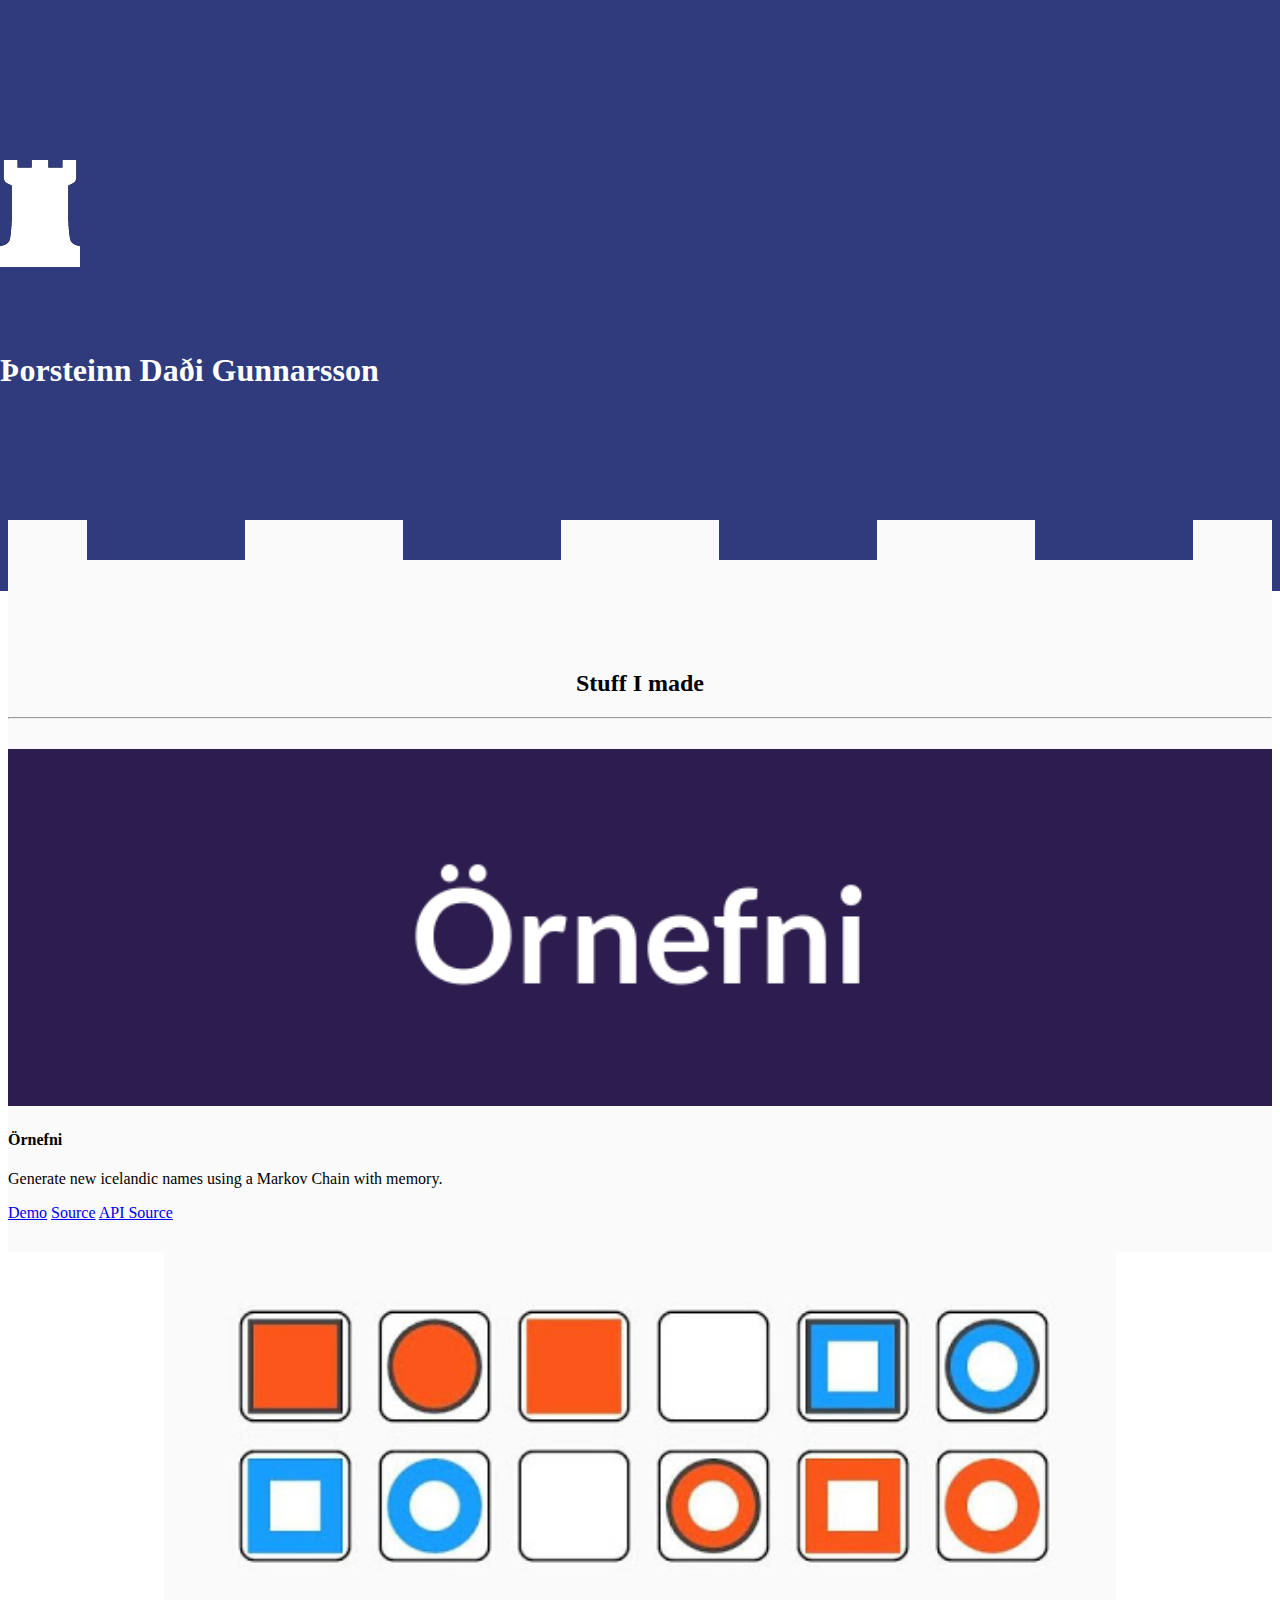
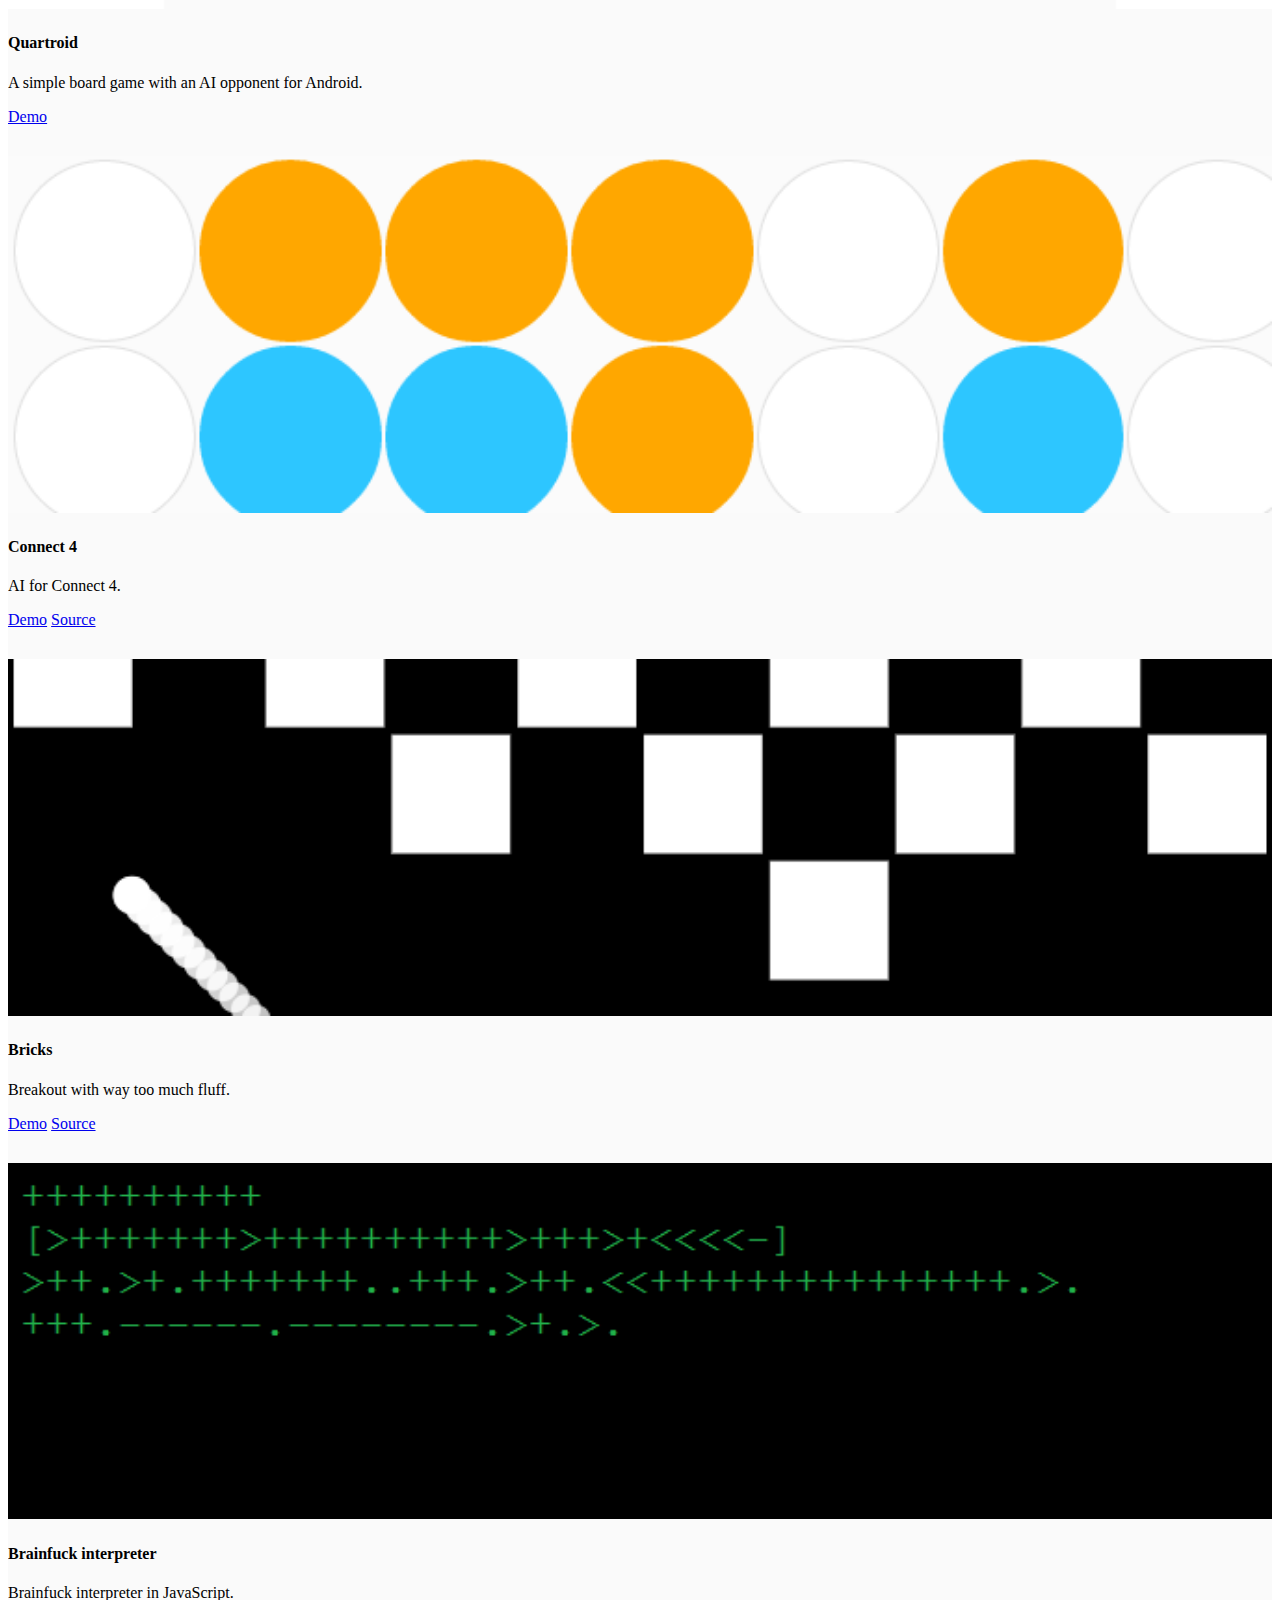
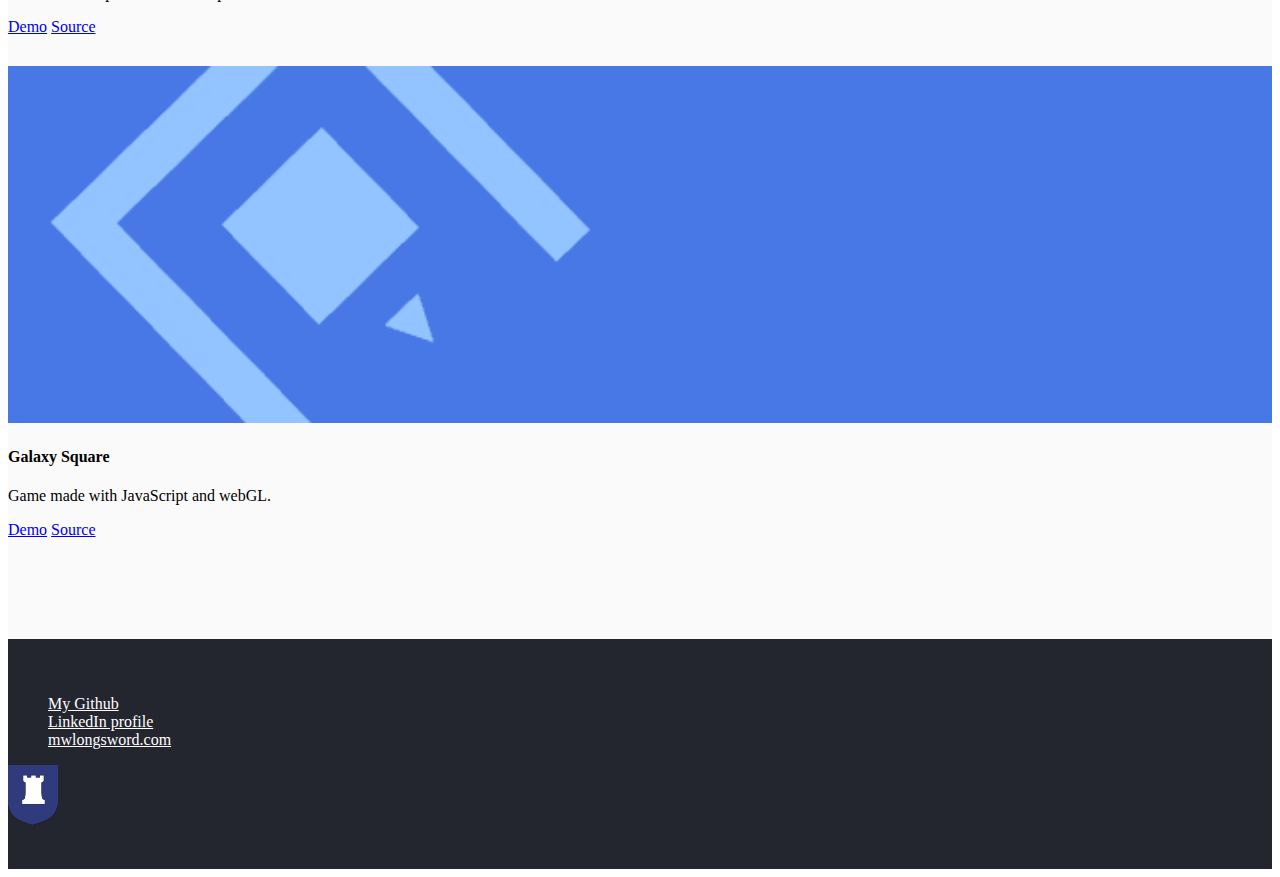
==== public_html/index.html @ 6a66941a "Add ornefni to front" ====
<!DOCTYPE html>
<html lang="en">
<head>
    <title>Þorsteinn.is</title>

    <meta charset="UTF-8">
    <meta name="viewport" content="width=device-width, initial-scale=1, shrink-to-fit=no">

    <link rel="stylesheet" href="https://maxcdn.bootstrapcdn.com/bootstrap/4.0.0-alpha.6/css/bootstrap.min.css"
          integrity="sha384-rwoIResjU2yc3z8GV/NPeZWAv56rSmLldC3R/AZzGRnGxQQKnKkoFVhFQhNUwEyJ"
          crossorigin="anonymous">
    <style>
        .jumbotron {
            background-color: white;
            background-color: #2F3B7C;
            //background-color: #262831;
            padding-top: 160px;
            padding-bottom: 180px;
            position: fixed;
            width: 100%;
            top: 0px;
            right: 0px;
            left: 0px;
            height: auto;
            z-index: -1;

        }
        .jumbotron h1 {
            color: white;
        }

        .shield {
            width: 80px;
            margin-bottom: 60px;
        }
        .content {
            position: relative;
            margin-top: 560px;
            padding-top: 50px;
            padding-bottom: 100px;
            background-color: #fafafa;
            //background-color: #2F3B7C;
            //border-top: 40px white dashed;
        }
        .content::before {
            content: "";
            width: 100%;
            height: 40px;
            position: relative;
            display: block;
            top: -90px;
            background-size: 25%;
            background-image: linear-gradient(
              to right,
              #fafafa,
              #fafafa 25%,
              transparent 25%,
              transparent 75%,
              #fafafa 75%,
              #fafafa 25%
            );
        }
        .content-heading {
            //color: #fafafa;
            text-align: center;
        }
        .content-heading + hr {
            //border-color: rgba(255, 255, 255, .2);
        }
        .card {
            margin-top: 30px;
            //border: none;
        }
        .card .card-img-top {
            width: 100%;
        }

        .footer {
            padding-top: 40px;
            padding-bottom: 40px;
            background-color: #23252f;
        }
        .footer ul {
            list-style: none;
        }
        .footer a {
            color: white;
        }
        .footer a:hover {
            color: white;
        }
    </style>
</head>
<body>
    <div></div>

    <section class="jumbotron text-center">
        <div class="container">
            <img src="img/tower-80.png" title="Azure, a tower argent." class="shield">
            <h1 class="jumbotron-heading">Þorsteinn Daði Gunnarsson</h1>
        </div>
    </section>

    <div class="content">
        <div class="container">
            <div class="row">
                <div class="col-sm-12">
                    <h2 class="content-heading display-4">Stuff I made</h2>
                    <hr/>
                </div>
            </div>
            <div class="row d-flex">
                <div class="col-sm-6 align-self-stretch">
                    <div class="card">
                      <img class="card-img-top" src="img/ornefni.png" title="Örnefni">
                      <div class="card-block">
                        <h4 class="card-title">Örnefni</h4>
                        <p class="card-text">Generate new icelandic names using a Markov Chain with memory.</p>
                      </div>
                      <div class="card-block">
                        <a href="ornefni/" class="card-link">Demo</a>
                        <a href="https://github.com/thdg/stuff/tree/master/public_html/ornefni"
                           class="card-link">Source</a>
                        <a href="https://github.com/thdg/ornefni/"
                           class="card-link">API Source</a>
                      </div>
                    </div>
                </div>

                <div class="col-sm-6">
                    <div class="card">
                      <img class="card-img-top" src="img/quartroid.png" title="Quartroid">
                      <div class="card-block">
                        <h4 class="card-title">Quartroid</h4>
                        <p class="card-text">A simple board game with an AI opponent for Android.</p>
                      </div>
                      <div class="card-block">
                        <a href="https://play.google.com/store/apps/details?id=quartroid.kth.se.quartroid&hl=en"
                           target="_blank" class="card-link">Demo</a>
                      </div>
                    </div>
                </div>

            </div>
            <div class="row d-flex">
                <div class="col-sm-6 align-self-stretch">
                    <div class="card">
                      <img class="card-img-top" src="img/connect4.png" title="Connect 4">
                      <div class="card-block">
                        <h4 class="card-title">Connect 4</h4>
                        <p class="card-text">AI for Connect 4.</p>
                      </div>
                      <div class="card-block">
                        <a href="connect4/" class="card-link">Demo</a>
                        <a href="https://github.com/thdg/stuff/tree/master/public_html/connect4"
                           class="card-link">Source</a>
                      </div>
                    </div>
                </div>


                <div class="col-sm-6 align-self-stretch">
                    <div class="card">
                      <img class="card-img-top" src="img/bo.png" title="Bricks">
                      <div class="card-block">
                        <h4 class="card-title">Bricks</h4>
                        <p class="card-text">Breakout with way too much fluff.</p>
                      </div>
                      <div class="card-block">
                        <a href="bricks/" class="card-link">Demo</a>
                        <a href="https://github.com/thdg/stuff/tree/master/public_html/bricks"
                           class="card-link">Source</a>
                      </div>
                    </div>
                </div>


            </div>

            <div class="row">
                <div class="col-sm-6 align-self-stretch">
                    <div class="card">
                      <img class="card-img-top" src="img/bf.png" title="Brainfuck">
                      <div class="card-block">
                        <h4 class="card-title">Brainfuck interpreter</h4>
                        <p class="card-text">Brainfuck interpreter in JavaScript.</p>
                      </div>
                      <div class="card-block">
                        <a href="BF/" class="card-link">Demo</a>
                        <a href="https://github.com/thdg/stuff/tree/master/public_html/BF"
                           class="card-link">Source</a>
                      </div>
                    </div>
                </div>

                <div class="col-sm-6 align-self-stretch">
                    <div class="card">
                      <img class="card-img-top" src="img/gs.png" title="Galaxy square">
                      <div class="card-block">
                        <h4 class="card-title">Galaxy Square</h4>
                        <p class="card-text">Game made with JavaScript and webGL.</p>
                      </div>
                      <div class="card-block">
                        <a href="GS/" class="card-link">Demo</a>
                        <a href="https://github.com/thdg/stuff/tree/master/public_html/GS"
                           class="card-link">Source</a>
                      </div>
                    </div>
                </div>

            </div>
        </div>
    </div>

    <div class="footer">
        <div class="container">
            <div class="row">
                <div class="col-sm-4">
                    <ul>
                        <li>
                            <a href="https://github.com/thdg">My Github</a>
                        </li>
                        <li>
                            <a href="www.linkedin.com/in/thorsteinndadi">LinkedIn profile</a>
                        </li>
                        <li>
                            <a href="https://mwlongsword.com">mwlongsword.com</a>
                        </li>
                    </ul>
                </div>
                <div class="col-sm-8">
                    <img src="img/shield-50.png" title="Azure, a tower argent." width="50px" class="float-right"/>
                </div>
            </div>
        </div>
    </div>

    <script>
        var jumbo = document.querySelector(".jumbotron");
        document.onscroll = function(e) {
            jumbo.style.marginTop = -document.body.scrollTop/2 + "px";
        };
    </script>
</body>
</html>
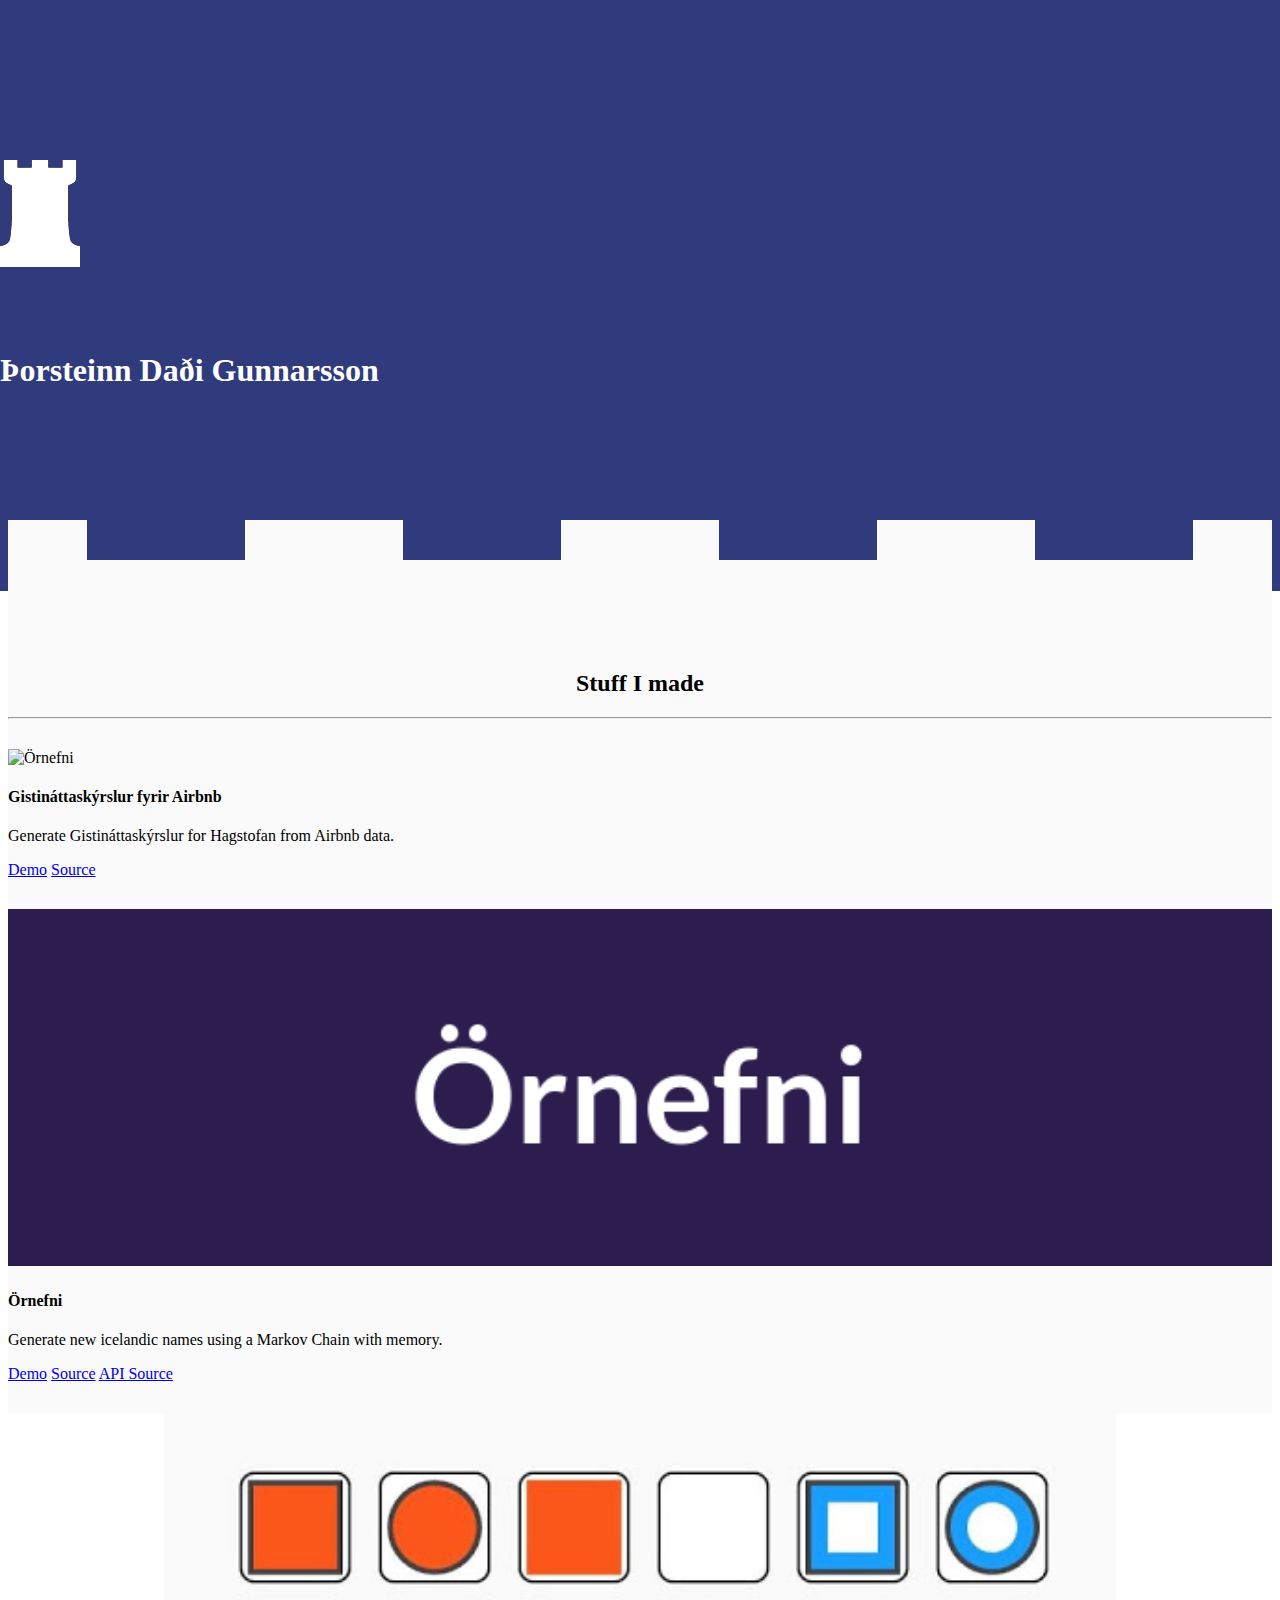
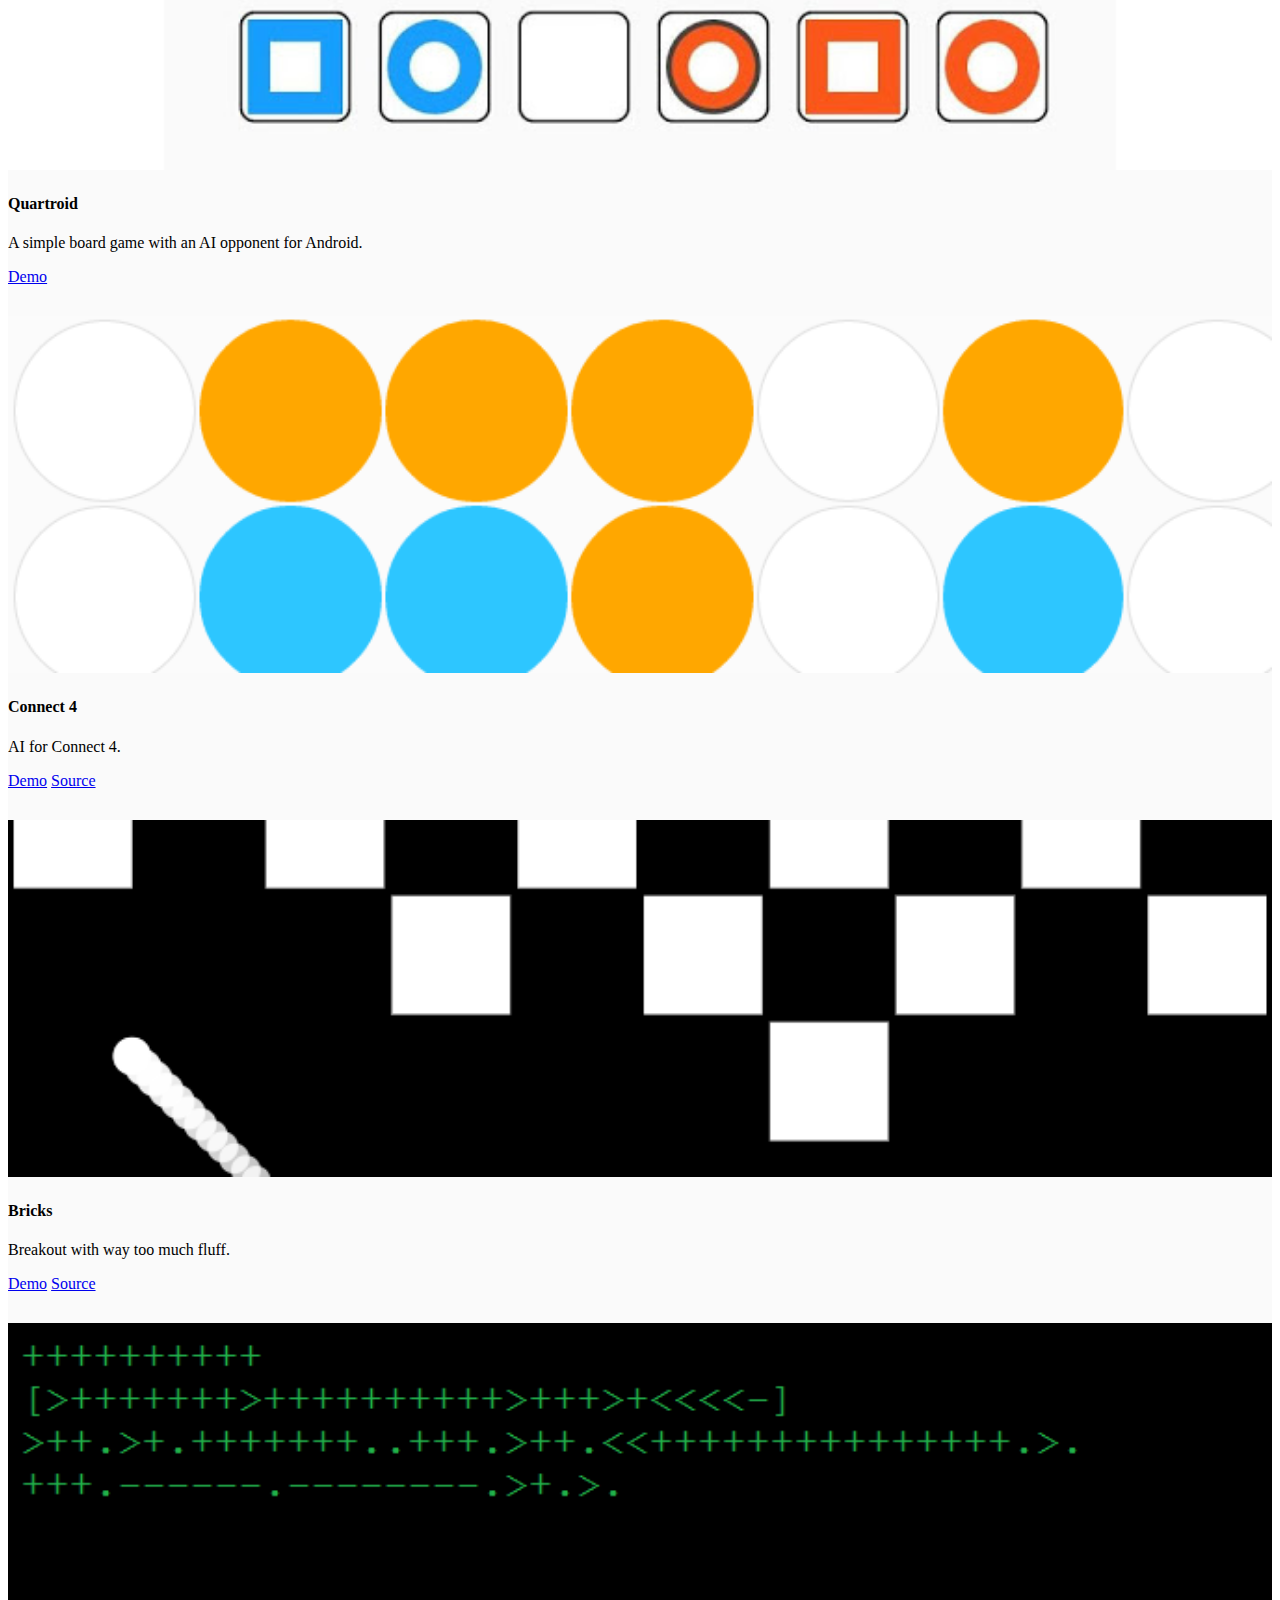
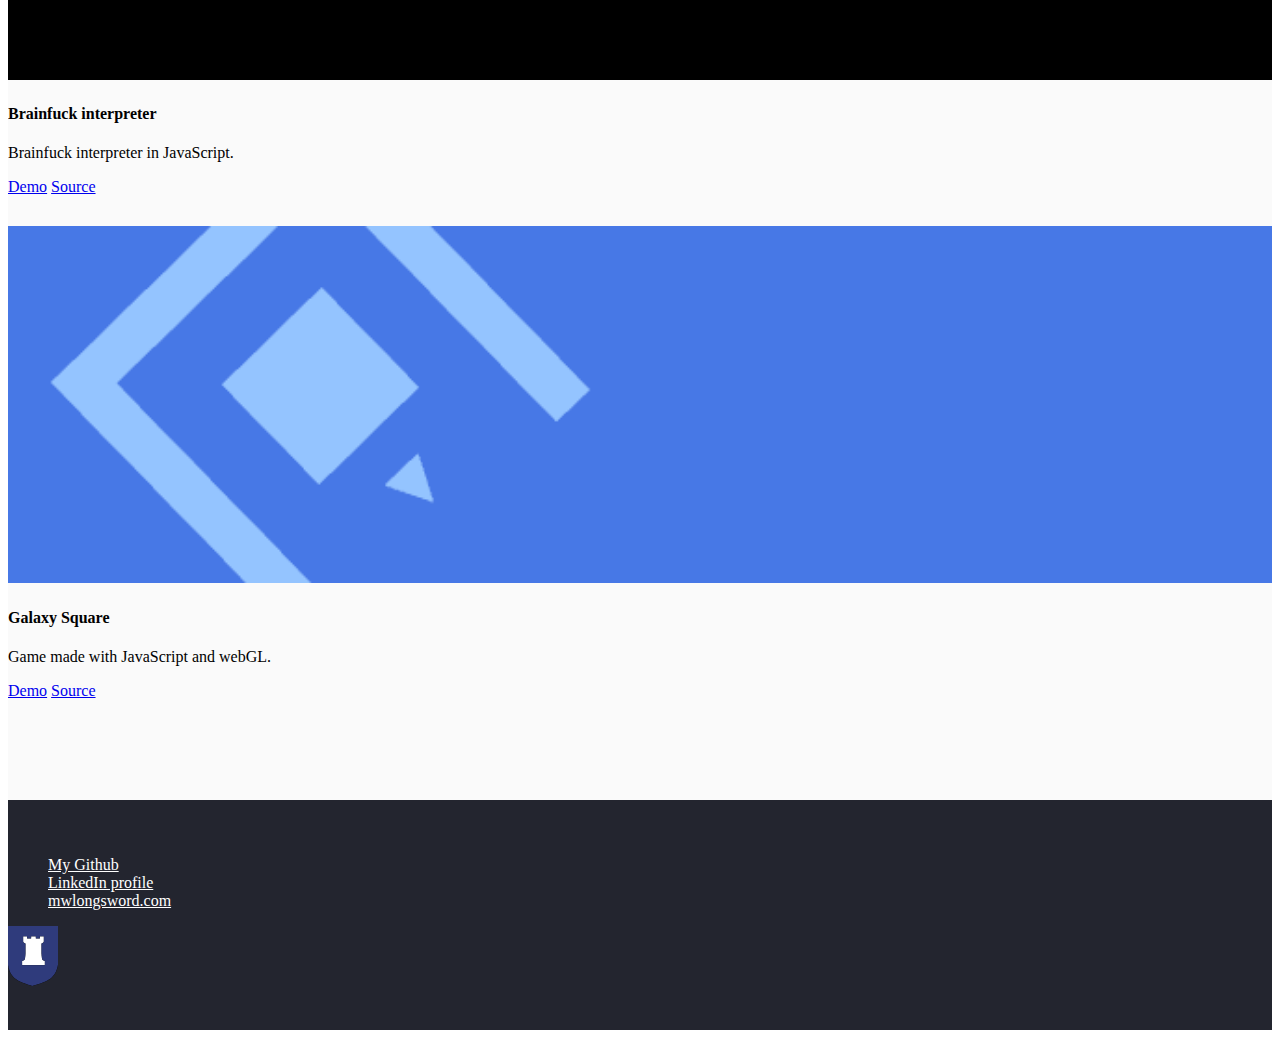
==== commit 261a9219: "Add Gistinattaskyrlur" ====
--- a/public_html/index.html
+++ b/public_html/index.html
@@ -5,6 +5,17 @@
 
     <meta charset="UTF-8">
     <meta name="viewport" content="width=device-width, initial-scale=1, shrink-to-fit=no">
+
+    <script>
+        (function(i,s,o,g,r,a,m){i['GoogleAnalyticsObject']=r;i[r]=i[r]||function(){
+        (i[r].q=i[r].q||[]).push(arguments)},i[r].l=1*new Date();a=s.createElement(o),
+        m=s.getElementsByTagName(o)[0];a.async=1;a.src=g;m.parentNode.insertBefore(a,m)
+        })(window,document,'script','https://www.google-analytics.com/analytics.js','ga');
+
+        ga('create', 'UA-116200472-1', 'auto');
+        ga('set', 'anonymizeIp', true);
+        ga('send', 'pageview');
+    </script>
 
     <link rel="stylesheet" href="https://maxcdn.bootstrapcdn.com/bootstrap/4.0.0-alpha.6/css/bootstrap.min.css"
           integrity="sha384-rwoIResjU2yc3z8GV/NPeZWAv56rSmLldC3R/AZzGRnGxQQKnKkoFVhFQhNUwEyJ"
@@ -89,6 +100,17 @@
         .footer a:hover {
             color: white;
         }
+
+
+        @media only screen and (max-width: 719px) {  /* 720px */
+            .heraldry {
+                text-align: center;
+            }
+            .heraldry img {
+                margin: 50px 0px;
+                float: none !important;
+            }
+        }
     </style>
 </head>
 <body>
@@ -107,6 +129,22 @@
                 <div class="col-sm-12">
                     <h2 class="content-heading display-4">Stuff I made</h2>
                     <hr/>
+                </div>
+            </div>
+            <div class="row d-flex">
+                <div class="col-sm-12 align-self-stretch">
+                    <div class="card">
+                      <img class="card-img-top" src="" title="Örnefni">
+                      <div class="card-block">
+                        <h4 class="card-title">Gistináttaskýrslur fyrir Airbnb</h4>
+                        <p class="card-text">Generate Gistináttaskýrslur for Hagstofan from Airbnb data.</p>
+                      </div>
+                      <div class="card-block">
+                        <a href="gistinattaskyrslur/" class="card-link">Demo</a>
+                        <a href="https://github.com/thdg/gistinattaskyrslur/"
+                           class="card-link">Source</a>
+                      </div>
+                    </div>
                 </div>
             </div>
             <div class="row d-flex">
@@ -221,14 +259,14 @@
                             <a href="https://github.com/thdg">My Github</a>
                         </li>
                         <li>
-                            <a href="www.linkedin.com/in/thorsteinndadi">LinkedIn profile</a>
+                            <a href="https://linkedin.com/in/thorsteinndadi">LinkedIn profile</a>
                         </li>
                         <li>
                             <a href="https://mwlongsword.com">mwlongsword.com</a>
                         </li>
                     </ul>
                 </div>
-                <div class="col-sm-8">
+                <div class="col-sm-8 heraldry">
                     <img src="img/shield-50.png" title="Azure, a tower argent." width="50px" class="float-right"/>
                 </div>
             </div>
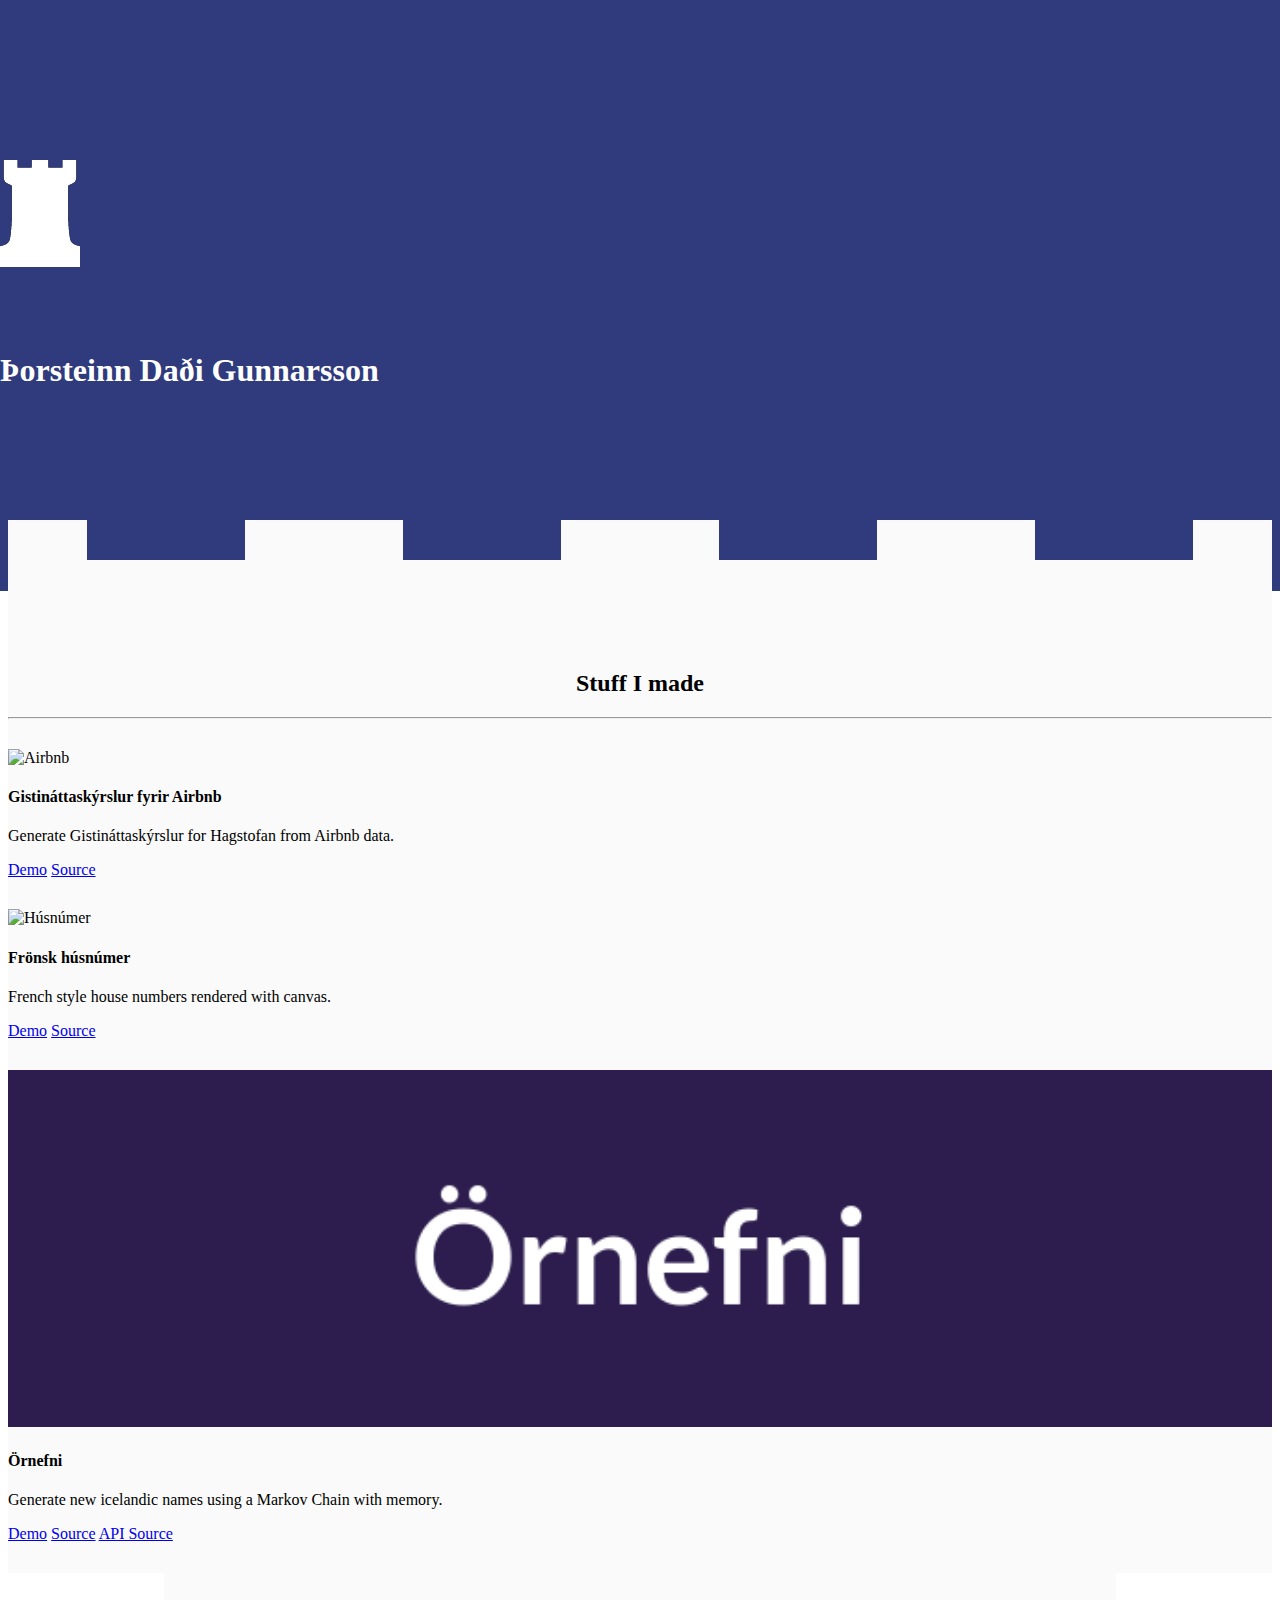
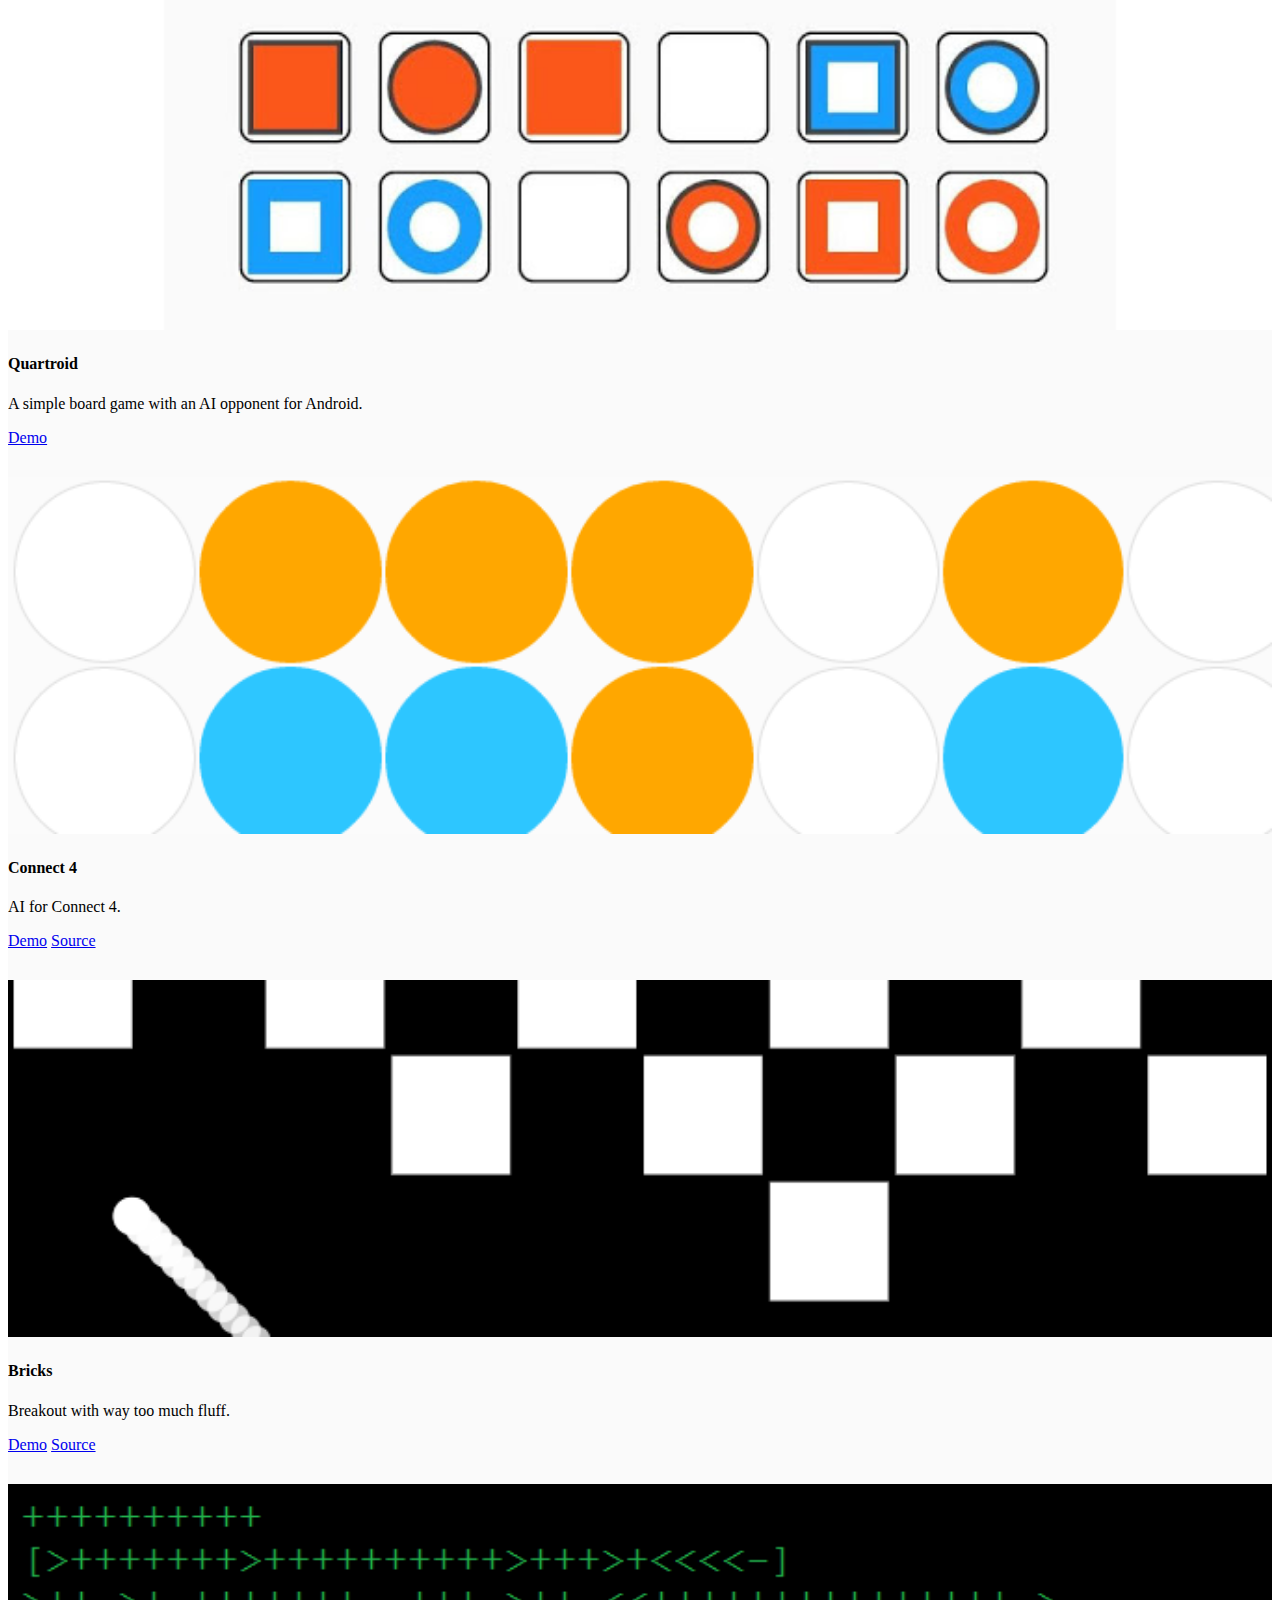
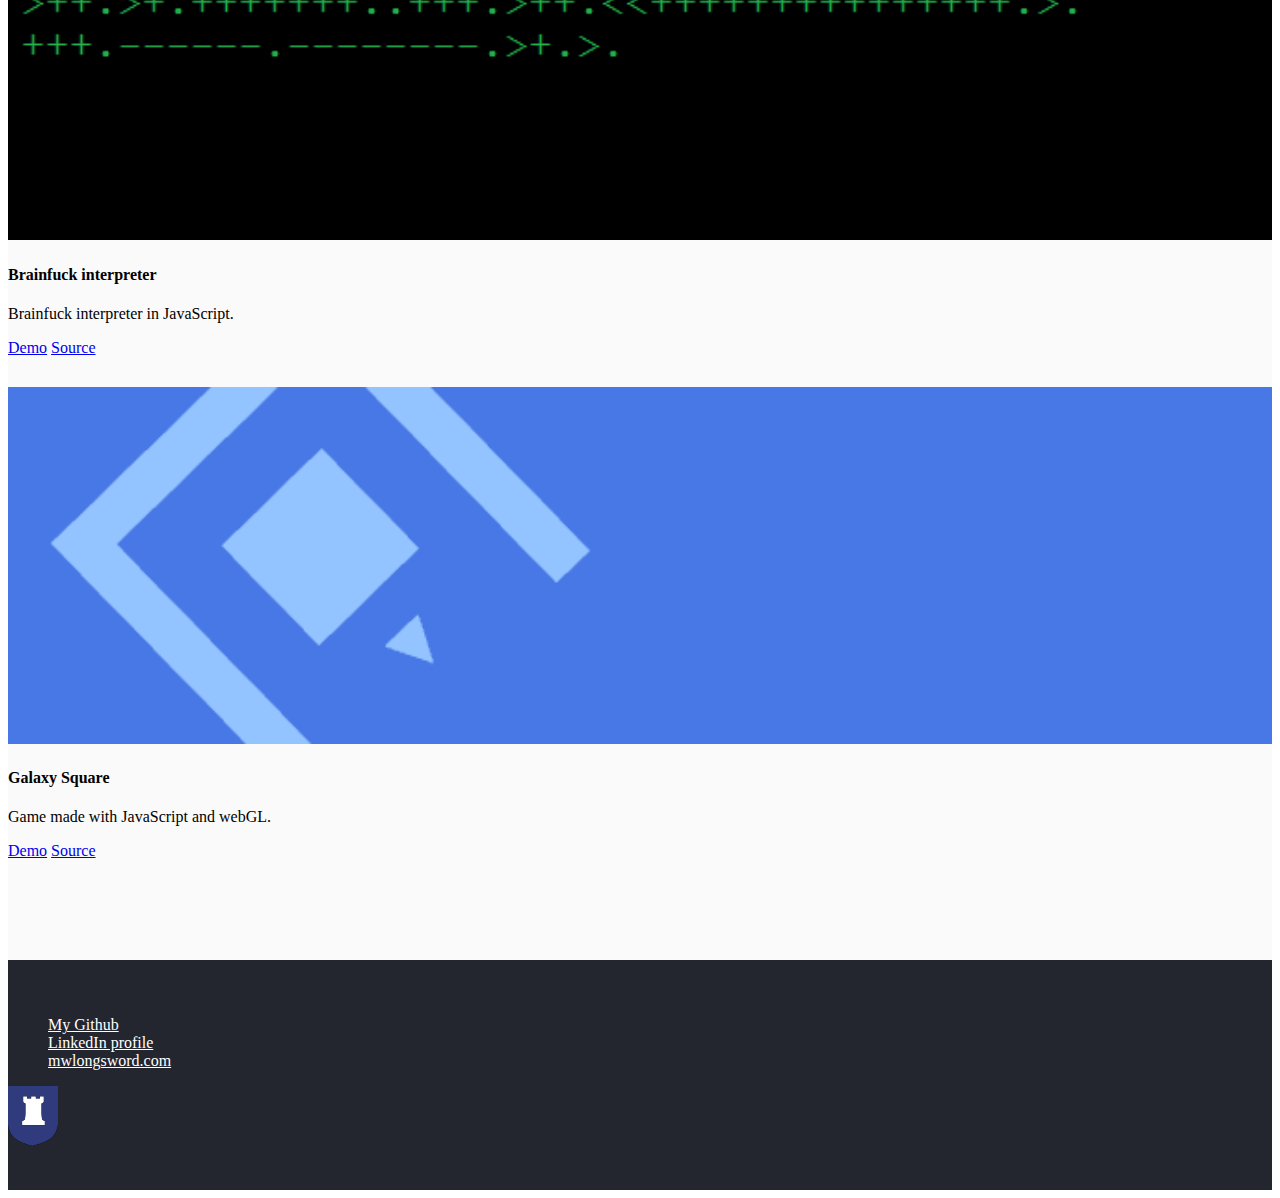
==== commit 14a4ed6f: "Style husnumer" ====
--- a/public_html/index.html
+++ b/public_html/index.html
@@ -132,9 +132,9 @@
                 </div>
             </div>
             <div class="row d-flex">
-                <div class="col-sm-12 align-self-stretch">
-                    <div class="card">
-                      <img class="card-img-top" src="" title="Örnefni">
+                <div class="col-sm-6 align-self-stretch">
+                    <div class="card">
+                      <img class="card-img-top" src="" title="Airbnb">
                       <div class="card-block">
                         <h4 class="card-title">Gistináttaskýrslur fyrir Airbnb</h4>
                         <p class="card-text">Generate Gistináttaskýrslur for Hagstofan from Airbnb data.</p>
@@ -142,6 +142,21 @@
                       <div class="card-block">
                         <a href="gistinattaskyrslur/" class="card-link">Demo</a>
                         <a href="https://github.com/thdg/gistinattaskyrslur/"
+                           class="card-link">Source</a>
+                      </div>
+                    </div>
+                </div>
+
+                <div class="col-sm-6 align-self-stretch">
+                    <div class="card">
+                      <img class="card-img-top" src="" title="Húsnúmer">
+                      <div class="card-block">
+                        <h4 class="card-title">Frönsk húsnúmer</h4>
+                        <p class="card-text">French style house numbers rendered with canvas.</p>
+                      </div>
+                      <div class="card-block">
+                        <a href="husnumeraplotur/" class="card-link">Demo</a>
+                        <a href="https://github.com/thdg/stuff/tree/master/public_html/husnumeraplotur/"
                            class="card-link">Source</a>
                       </div>
                     </div>
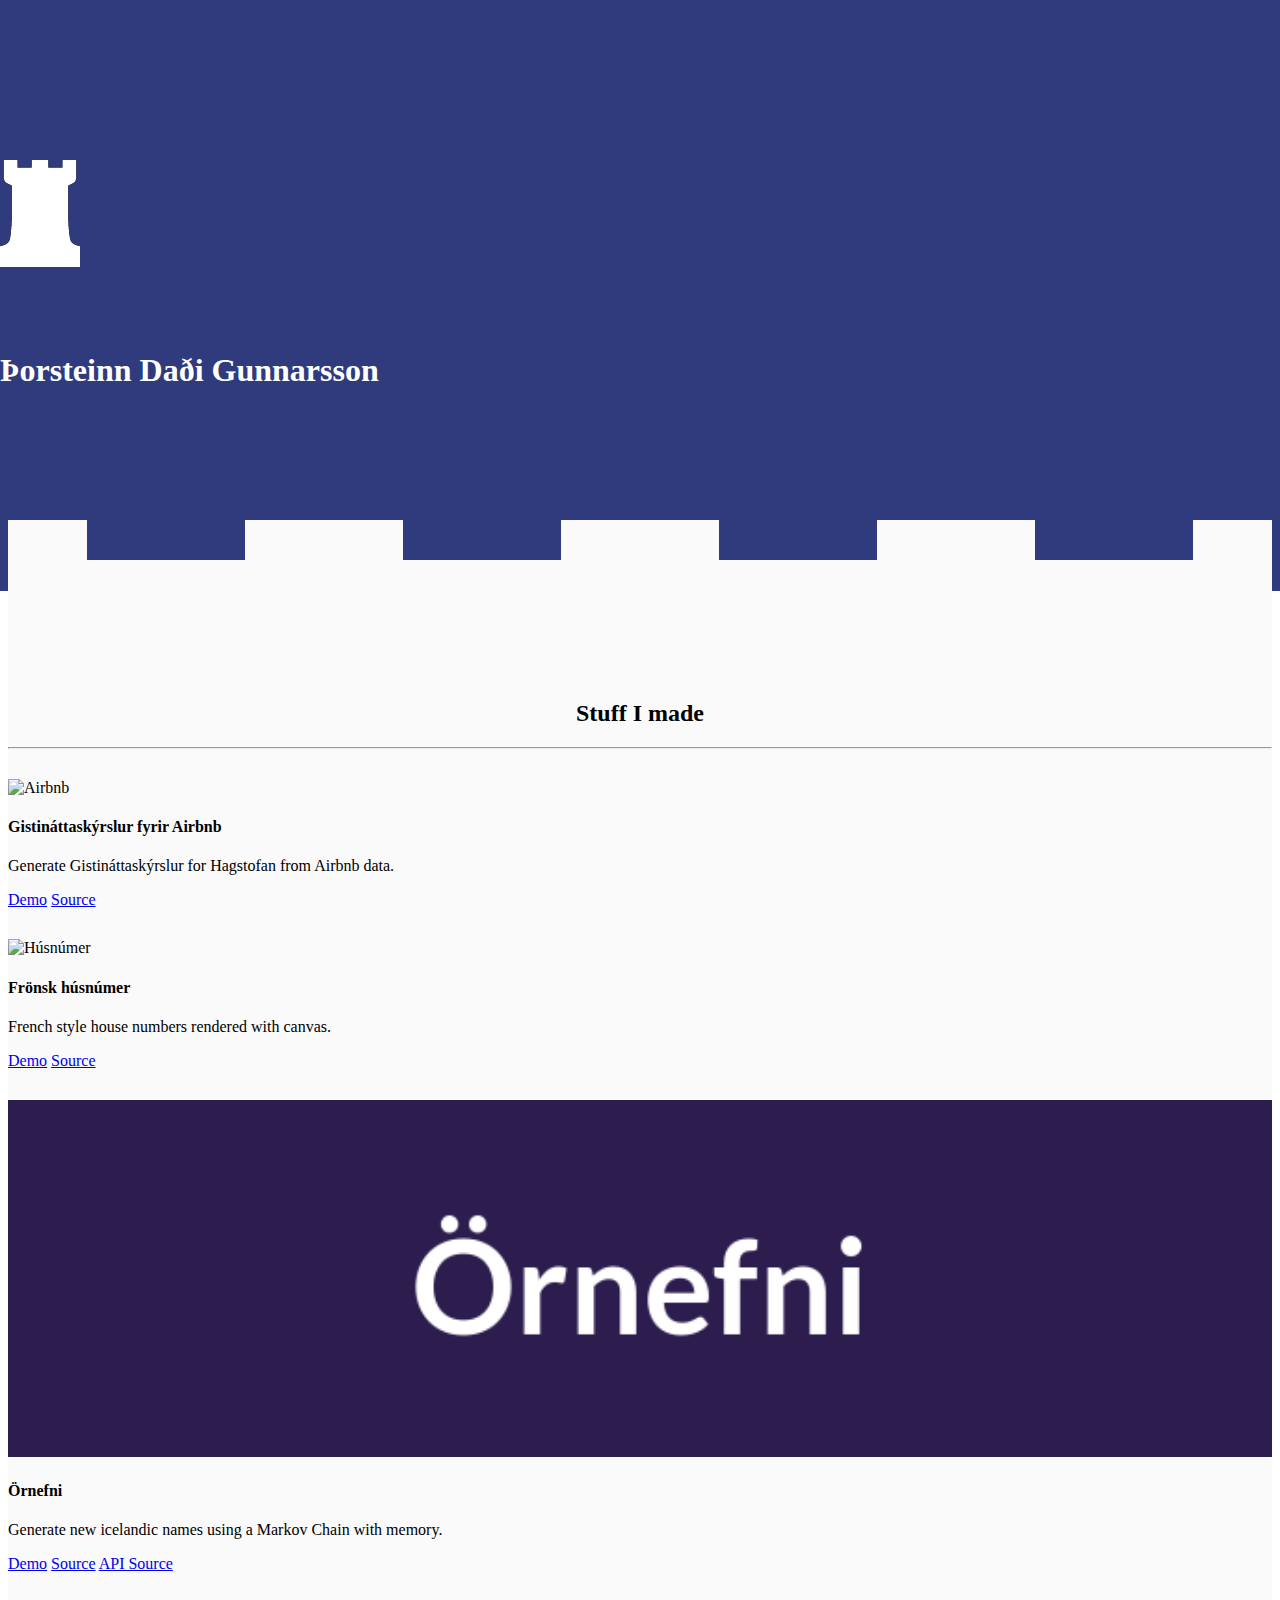
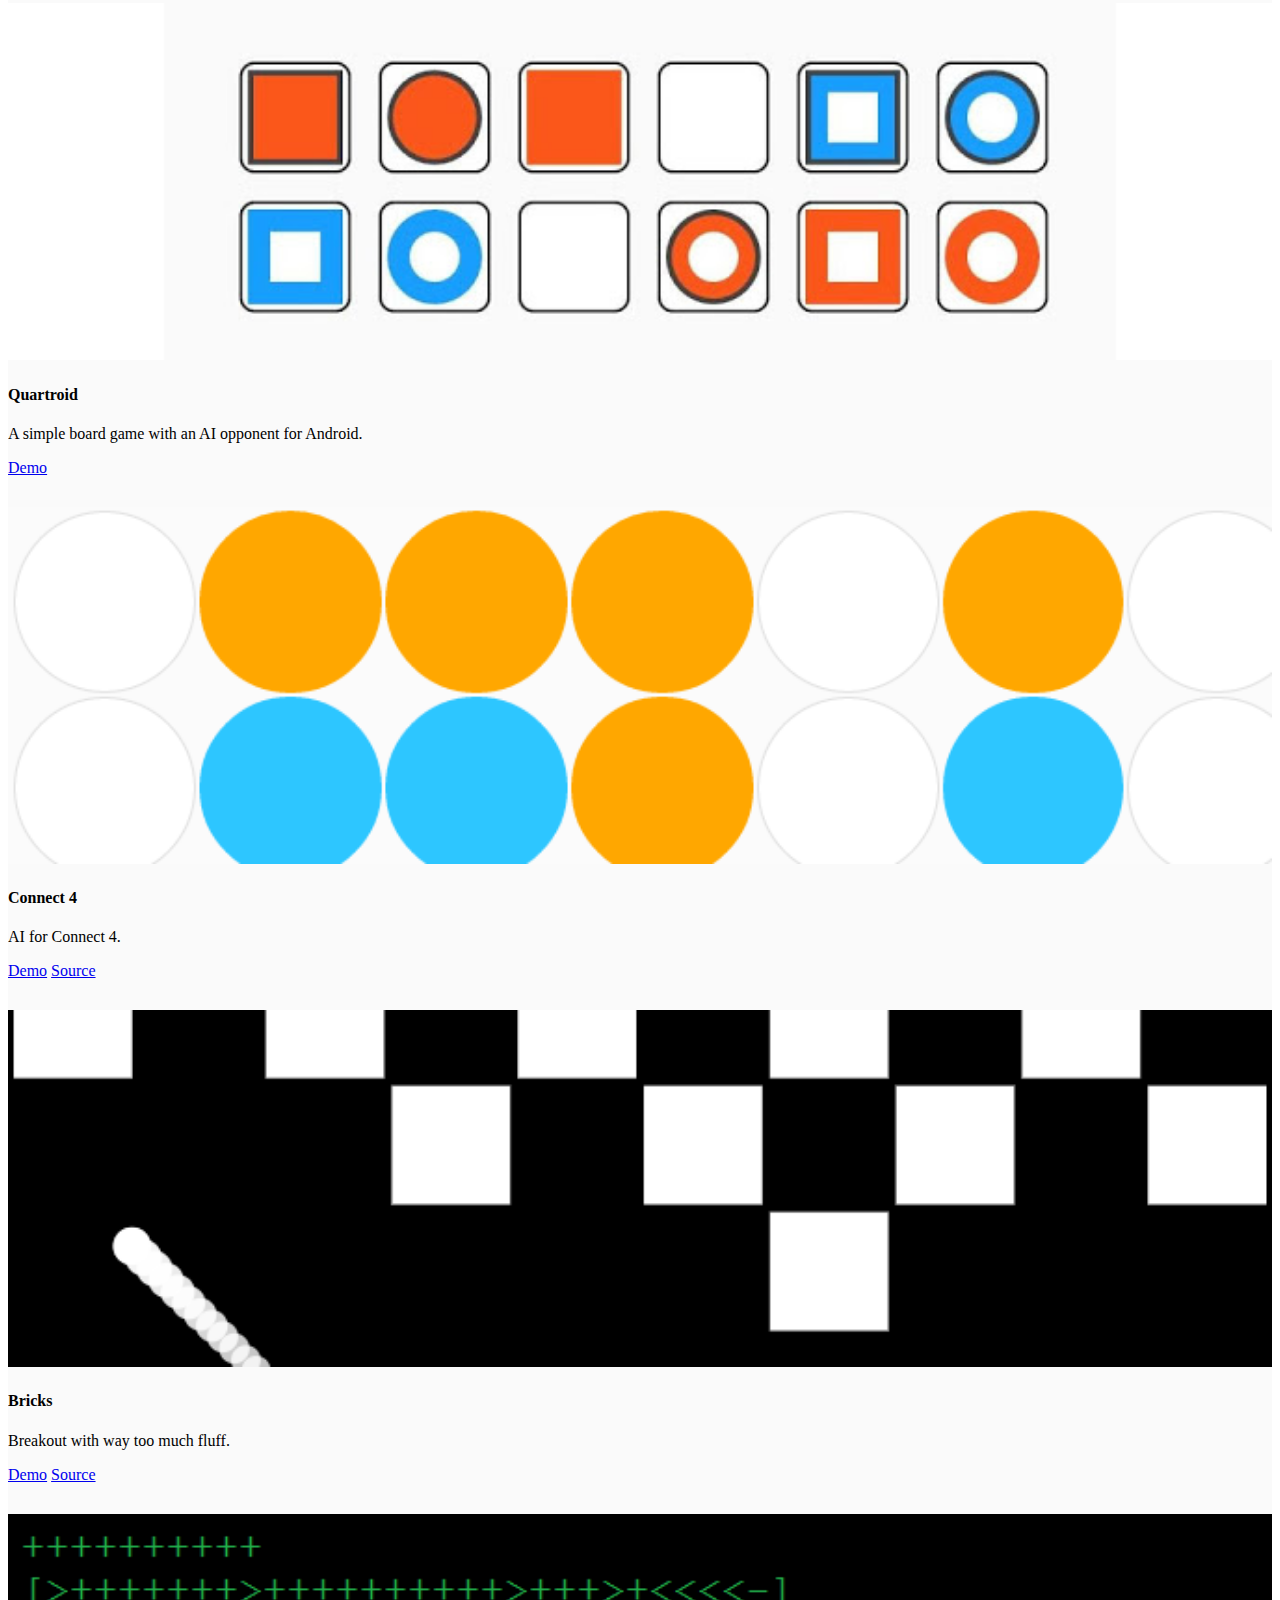
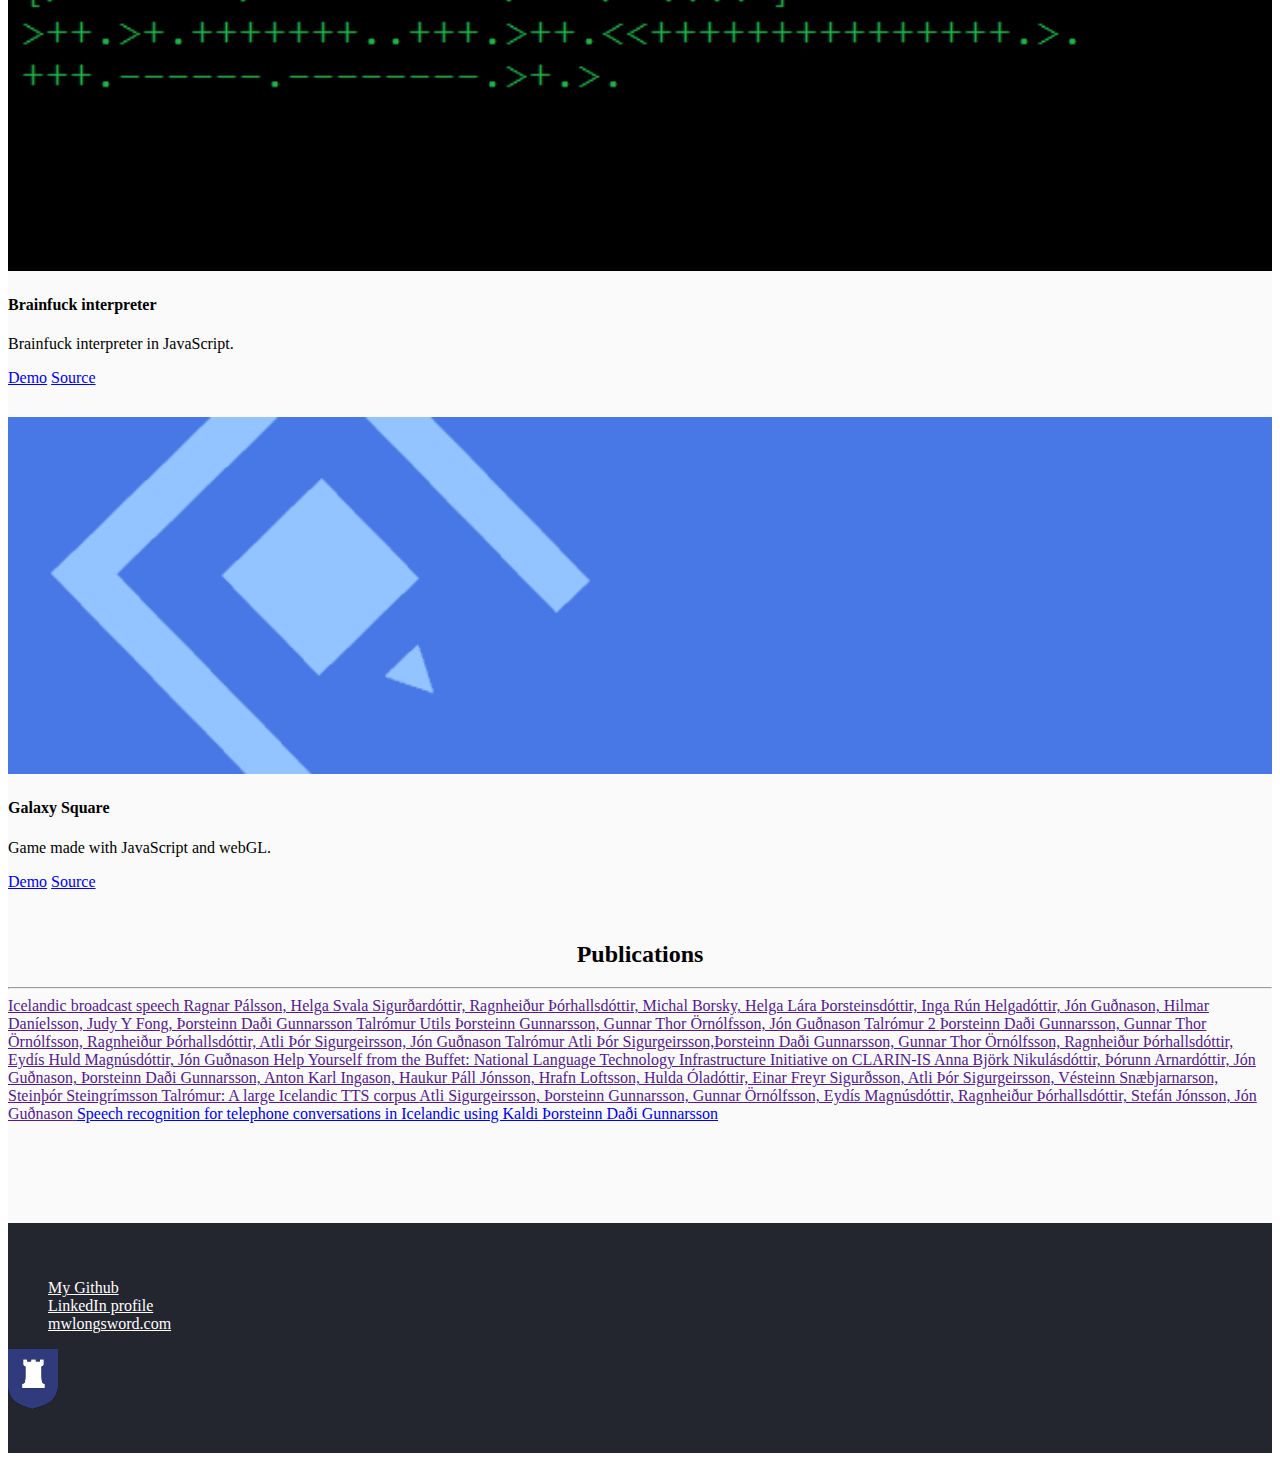
==== commit c4786de5: "Add publications" ====
--- a/public_html/index.html
+++ b/public_html/index.html
@@ -74,6 +74,7 @@
         .content-heading {
             //color: #fafafa;
             text-align: center;
+            margin-top: 50px;
         }
         .content-heading + hr {
             //border-color: rgba(255, 255, 255, .2);
@@ -261,6 +262,49 @@
                     </div>
                 </div>
 
+            </div>
+        </div>
+        <div class="container">
+            <div class="row">
+                <div class="col-sm-12">
+                    <h2 class="content-heading display-4">Publications</h2>
+                    <hr/>
+                </div>
+            </div>
+            <div class="row">
+                <div class="list-group-flush">
+                    <!--<a href="" class="list-group-item list-group-item-action lead">
+                        <<span class="text-muted pl-2"></span>-->
+                    </a>
+                    <a href="" class="list-group-item list-group-item-action lead">
+                        Icelandic broadcast speech
+                        <span class="text-muted pl-2">Ragnar Pálsson, Helga Svala Sigurðardóttir, Ragnheiður Þórhallsdóttir, Michal Borsky, Helga Lára Þorsteinsdóttir, Inga Rún Helgadóttir, Jón Guðnason, Hilmar  Daníelsson, Judy Y Fong, Þorsteinn Daði Gunnarsson</span>
+                    </a>
+                    <a href="" class="list-group-item list-group-item-action lead">
+                        Talrómur Utils
+                        <span class="text-muted pl-2">Þorsteinn Gunnarsson, Gunnar Thor Örnólfsson, Jón Guðnason</span>
+                    </a>
+                    <a href="" class="list-group-item list-group-item-action lead">
+                        Talrómur 2
+                        <span class="text-muted pl-2">Þorsteinn Daði Gunnarsson, Gunnar Thor Örnólfsson, Ragnheiður Þórhallsdóttir, Atli Þór Sigurgeirsson, Jón Guðnason</span>
+                    </a>
+                    <a href="" class="list-group-item list-group-item-action lead">
+                        Talrómur
+                        <span class="text-muted pl-2">Atli Þór Sigurgeirsson,Þorsteinn Daði Gunnarsson, Gunnar Thor Örnólfsson, Ragnheiður Þórhallsdóttir, Eydís Huld Magnúsdóttir, Jón Guðnason</span>
+                    </a>
+                    <a href="" class="list-group-item list-group-item-action lead">
+                        Help Yourself from the Buffet: National Language Technology Infrastructure Initiative on CLARIN-IS
+                        <span class="text-muted pl-2">Anna Björk Nikulásdóttir, Þórunn Arnardóttir, Jón Guðnason, Þorsteinn Daði Gunnarsson, Anton Karl Ingason, Haukur Páll Jónsson, Hrafn Loftsson, Hulda Óladóttir, Einar Freyr Sigurðsson, Atli Þór Sigurgeirsson, Vésteinn Snæbjarnarson, Steinþór Steingrímsson</span>
+                    </a>
+                    <a href="" class="list-group-item list-group-item-action lead">
+                        Talrómur: A large Icelandic TTS corpus
+                        <span class="text-muted pl-2">Atli Sigurgeirsson, Þorsteinn Gunnarsson, Gunnar Örnólfsson, Eydís Magnúsdóttir, Ragnheiður Þórhallsdóttir, Stefán Jónsson, Jón Guðnason</span>
+                    </a>
+                    <a href="http://www.diva-portal.org/smash/record.jsf?pid=diva2%3A1307982&dswid=-2916" class="list-group-item list-group-item-action lead">
+                        Speech recognition for telephone conversations in Icelandic using Kaldi
+                        <span class="text-muted pl-2">Þorsteinn Daði Gunnarsson</span>
+                    </a>
+                </div>
             </div>
         </div>
     </div>
